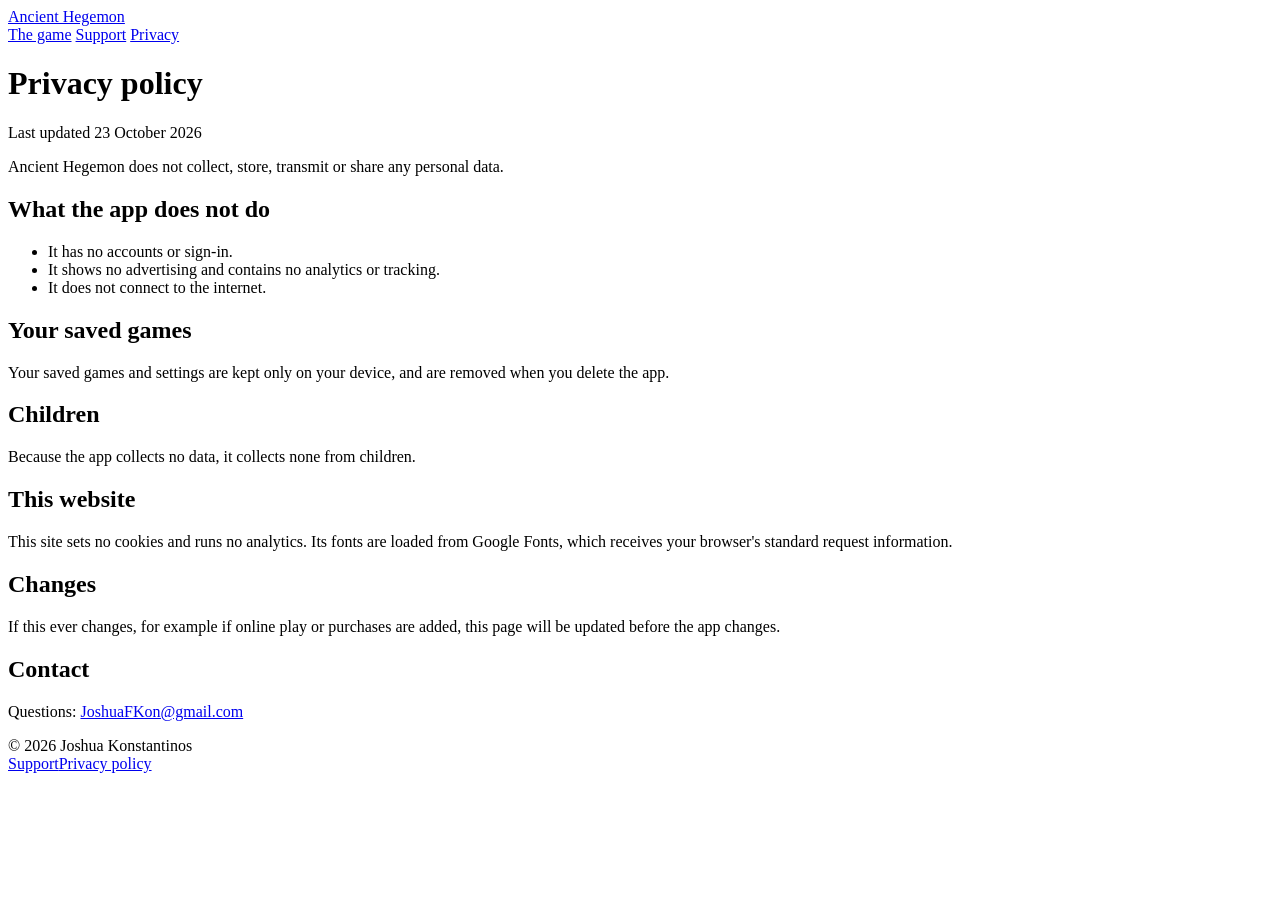
==== website/privacy/index.html @ 4ec18579 "A website for the game (ancienthegemon.com on Vercel) with privacy and support pages, and the App St" ====
<!doctype html>
<html lang="en">
<head>
  <meta charset="utf-8">
  <meta name="viewport" content="width=device-width, initial-scale=1">
  <title>Privacy policy · Ancient Hegemon</title>
  <meta name="theme-color" content="#1b130c">
  <link rel="icon" href="/favicon.png">
  <link rel="apple-touch-icon" href="/apple-touch-icon.png">
  <link rel="preconnect" href="https://fonts.googleapis.com">
  <link rel="preconnect" href="https://fonts.gstatic.com" crossorigin>
  <link href="https://fonts.googleapis.com/css2?family=Cinzel:wght@700&family=Inter:wght@400;700&display=swap" rel="stylesheet">
  <link rel="stylesheet" href="/style.css">
</head>
<body>
  <header class="wrap top">
    <a class="brand" href="/"><img src="/images/icon.png" alt=""><span class="wordmark">Ancient Hegemon</span></a>
    <nav>
      <a class="hide-small" href="/#play">The game</a>
      <a href="/support/">Support</a>
      <a href="/privacy/">Privacy</a>
    </nav>
  </header>
  <main class="wrap page">
    <h1>Privacy policy</h1>
    <p class="updated">Last updated 23 October 2026</p>
    <p>Ancient Hegemon does not collect, store, transmit or share any personal data.</p>
    <h2>What the app does not do</h2>
    <ul>
      <li>It has no accounts or sign-in.</li>
      <li>It shows no advertising and contains no analytics or tracking.</li>
      <li>It does not connect to the internet.</li>
    </ul>
    <h2>Your saved games</h2>
    <p>Your saved games and settings are kept only on your device, and are removed when you delete the app.</p>
    <h2>Children</h2>
    <p>Because the app collects no data, it collects none from children.</p>
    <h2>This website</h2>
    <p>This site sets no cookies and runs no analytics. Its fonts are loaded from Google Fonts, which receives your browser's standard request information.</p>
    <h2>Changes</h2>
    <p>If this ever changes, for example if online play or purchases are added, this page will be updated before the app changes.</p>
    <h2>Contact</h2>
    <p>Questions: <a href="mailto:JoshuaFKon@gmail.com">JoshuaFKon@gmail.com</a></p>
  </main>
  <footer>
    <div class="wrap">
      <span>© 2026 Joshua Konstantinos</span>
      <nav><a href="/support/">Support</a><a href="/privacy/">Privacy policy</a></nav>
    </div>
  </footer>
</body>
</html>
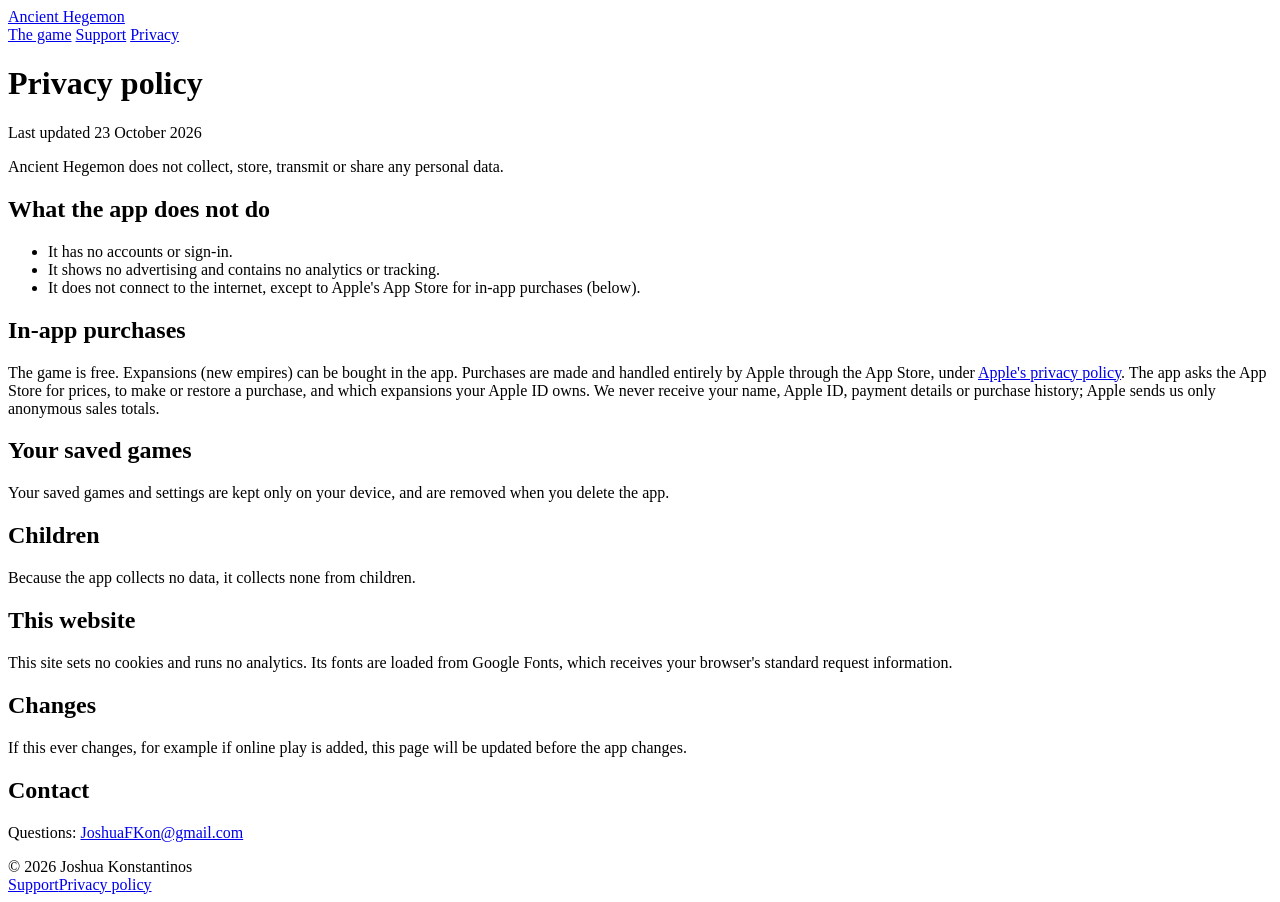
==== commit b6e50b58: "Paid expansions: the Hittites as a fifth empire, sold with StoreKit 2 For the first update after 1.0" ====
--- a/website/privacy/index.html
+++ b/website/privacy/index.html
@@ -29,8 +29,10 @@
     <ul>
       <li>It has no accounts or sign-in.</li>
       <li>It shows no advertising and contains no analytics or tracking.</li>
-      <li>It does not connect to the internet.</li>
+      <li>It does not connect to the internet, except to Apple's App Store for in-app purchases (below).</li>
     </ul>
+    <h2>In-app purchases</h2>
+    <p>The game is free. Expansions (new empires) can be bought in the app. Purchases are made and handled entirely by Apple through the App Store, under <a href="https://www.apple.com/legal/privacy/">Apple's privacy policy</a>. The app asks the App Store for prices, to make or restore a purchase, and which expansions your Apple ID owns. We never receive your name, Apple ID, payment details or purchase history; Apple sends us only anonymous sales totals.</p>
     <h2>Your saved games</h2>
     <p>Your saved games and settings are kept only on your device, and are removed when you delete the app.</p>
     <h2>Children</h2>
@@ -38,7 +40,7 @@
     <h2>This website</h2>
     <p>This site sets no cookies and runs no analytics. Its fonts are loaded from Google Fonts, which receives your browser's standard request information.</p>
     <h2>Changes</h2>
-    <p>If this ever changes, for example if online play or purchases are added, this page will be updated before the app changes.</p>
+    <p>If this ever changes, for example if online play is added, this page will be updated before the app changes.</p>
     <h2>Contact</h2>
     <p>Questions: <a href="mailto:JoshuaFKon@gmail.com">JoshuaFKon@gmail.com</a></p>
   </main>
